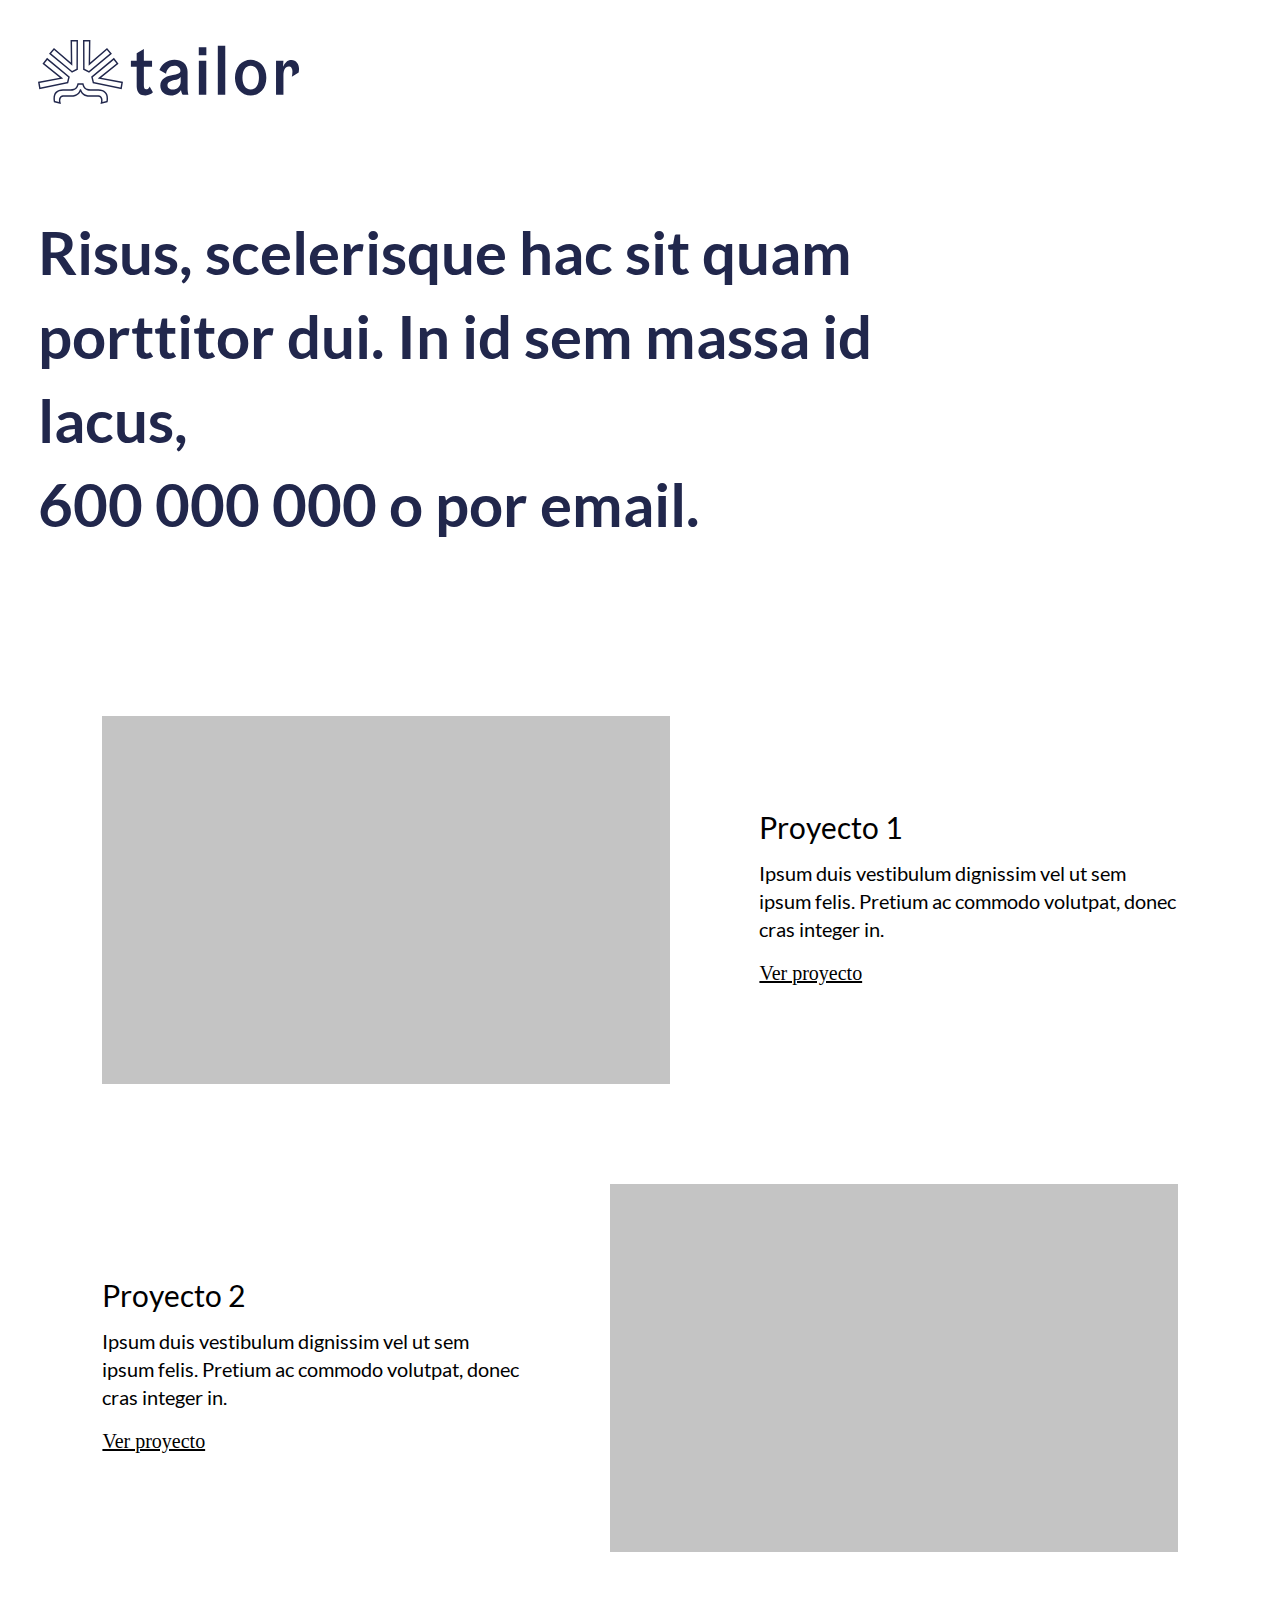
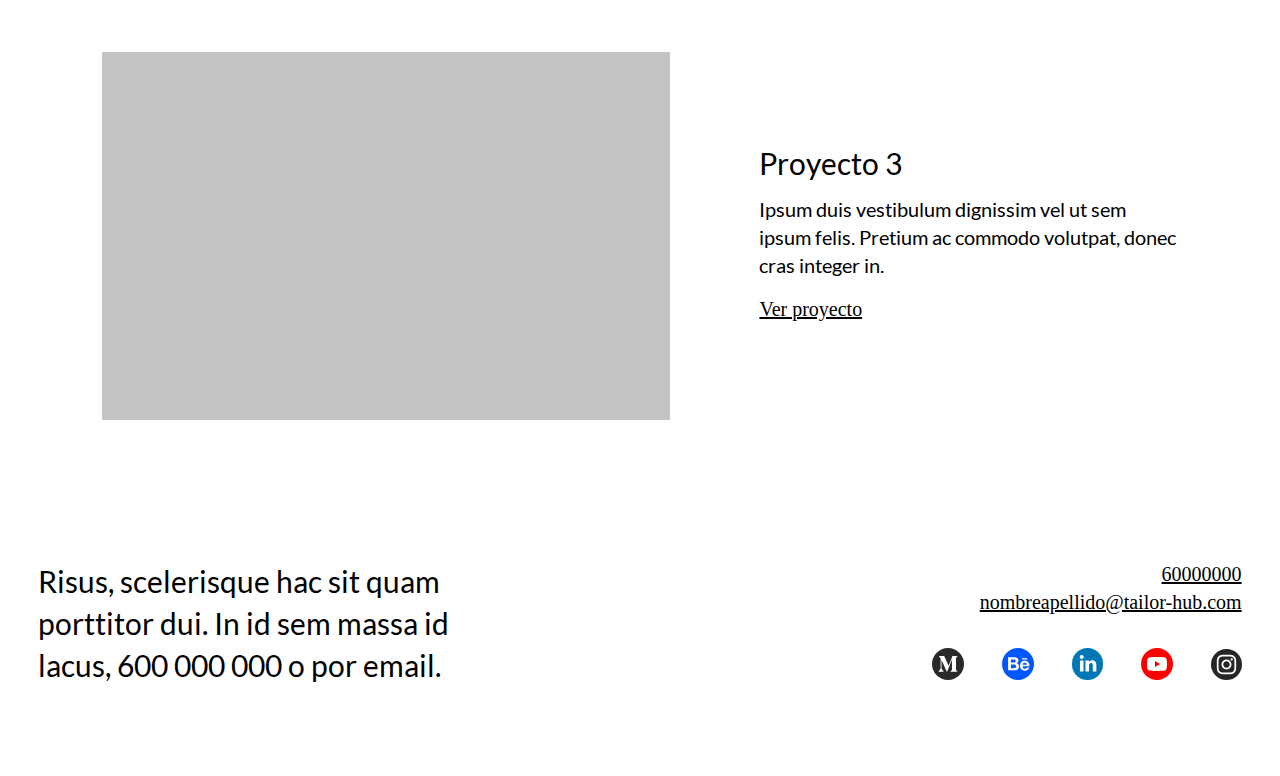
==== index.html @ 7ab332b4 "Desktop version" ====
<!DOCTYPE html>
<html lang="en">

<head>
  <meta charset="UTF-8">
  <meta name="viewport" content="width=device-width, initial-scale=1.0">
  <title>Portfolio</title>
  <link rel="stylesheet" href="css/style.css">
</head>

<body>
  <div class="logo-container">
    <img src="images/logo.svg" alt="portfolio-logo">
  </div>
  <div class="page-container">
    <h1>
      Risus, scelerisque hac sit quam porttitor dui. In id sem massa id lacus,
    </h1>
    <h2>
      600 000 000 o por email.
    </h2>
    <div class="projects-container">
      <div class="project">
        <div class="project-image">
          <img src="images/project.png" alt="project-image">
        </div>
        <div class="project-description description-right">
          <h3 class="project-title">
            Proyecto 1
          </h3>
          <p class="project-info">
            Ipsum duis vestibulum dignissim vel ut sem ipsum felis. Pretium ac commodo volutpat, donec cras integer in.
          </p>
          <a href="http://" target="_blank" rel="noopener noreferrer">
            Ver proyecto
          </a>
        </div>
      </div>

      <div class="project">
        <div class="project-description description-left">
          <h3 class="project-title">
            Proyecto 2
          </h3>
          <p class="project-info">
            Ipsum duis vestibulum dignissim vel ut sem ipsum felis. Pretium ac commodo volutpat, donec cras integer in.
          </p>
          <a href="http://" target="_blank" rel="noopener noreferrer">
            Ver proyecto
          </a>
        </div>
        <div class="project-image">
          <img src="images/project.png" alt="project-image">
        </div>
      </div>


      <div class="project">
        <div class="project-image">
          <img src="images/project.png" alt="project-image">
        </div>
        <div class="project-description description-right">
          <h3 class="project-title">
            Proyecto 3
          </h3>
          <p class="project-info">
            Ipsum duis vestibulum dignissim vel ut sem ipsum felis. Pretium ac commodo volutpat, donec cras integer in.
          </p>
          <a href="http://" target="_blank" rel="noopener noreferrer">
            Ver proyecto
          </a>
        </div>
      </div>
    </div>

    <footer>
      <div class="footer-description">
        <p class="footer-p">
          Risus, scelerisque hac sit quam porttitor dui. In id sem massa id lacus, 600 000 000 o por email. 
        </p>
      </div>

      <div class="footer-media">
        <div class="footer-links">
          <a class="footer-link" href="tel:60000000">60000000</a>
          <a class="footer-link" href="mailto:nombreapellido@tailor-hub.com">nombreapellido@tailor-hub.com</a>
        </div>
        <div class="media-links">
          <a href="http://" target="_blank" rel="noopener noreferrer">
            <img src="images/Medium.svg" alt="medium-link">
            <img src="images/Behance.svg" alt="behance-link">
            <img src="images/LinkedIn.svg" alt="linkedin-link">
            <img src="images/YouTube.svg" alt="youtube-link">
            <img src="images/Instagram.svg" alt="instagram-link">
          </a>
        </div>
      </div>
    </footer>
  </div>
</body>

</html>
---- css/style.css ----
* {
  box-sizing: border-box;
}

@font-face {
  font-family: "Lato-Bold";
  src: url("../fonts/Lato/Lato-Bold.ttf");
  font-weight: normal;
  font-display: swap;
}

@font-face {
  font-family: "Lato-Regular";
  src: url("../fonts/Lato/Lato-Regular.ttf");
  font-weight: normal;
  font-display: swap;
}

body {
  margin: 0;
  padding: 0;
  background: white;
}

img {
  object-fit: contain;
}

p, h1, h2, h3 {
  margin: 0
}

.logo-container{
  display: flex;
  width: 94%;
  margin: 0 auto;
  justify-content: flex-start;
  padding-top: 40px;
  max-width: 1440px;
}

.page-container {
  width: 94%;
  margin: 0 auto;
  margin-top: 106px;
  max-width: 1440px;
}

h1, h2{
  font-size: 60px;
  line-height: 84px;
  color: #21274C;
  font-family: "Lato-Bold";
  width: 80%;
}

.projects-container {
  margin: 170px 64px 0;
}

.project {
  display: flex;
  align-items: center;
}

.project:not(:first-child) {
  margin-top: 96px;
}

.project-image {
  flex: 1;
}

.description-right {
  margin-left: 89px;
}

.description-left {
  margin-right: 89px;
}

p {
  font-family: "Lato-Regular";
  font-size: 20px;
  line-height: 28px;
}

.project-title {
  font-size: 30px;
  line-height: 20px;
  font-weight: 500;
  font-family: "Lato-Regular";
  margin-bottom: 22px;
}

.project-info {
  margin-bottom: 16px;
}

a {
  font-size: 20px;
  line-height: 28px;
  color: black;
}

a:hover {
  font-weight: bold;
}

a:active {
  color: #7F7F7F;
}

a:visited {
  color: black;
}

footer {
  margin-top: 136px;
  display: flex;
  justify-content: space-between;
  padding-bottom: 89px;
}

.footer-p {
  font-size: 30px;
  line-height: 42px;
}

.footer-description {
  width: 40%;
}

.footer-link {
  display: block;
  text-align: right;
}

.media-links {
  margin-top: 32px;
  text-align: right;
}

.media-links a {
  text-decoration: none;
}

.media-links img {
  object-fit: cover;
}

.media-links img:not(:last-child) {
  margin-right: 33px;
}
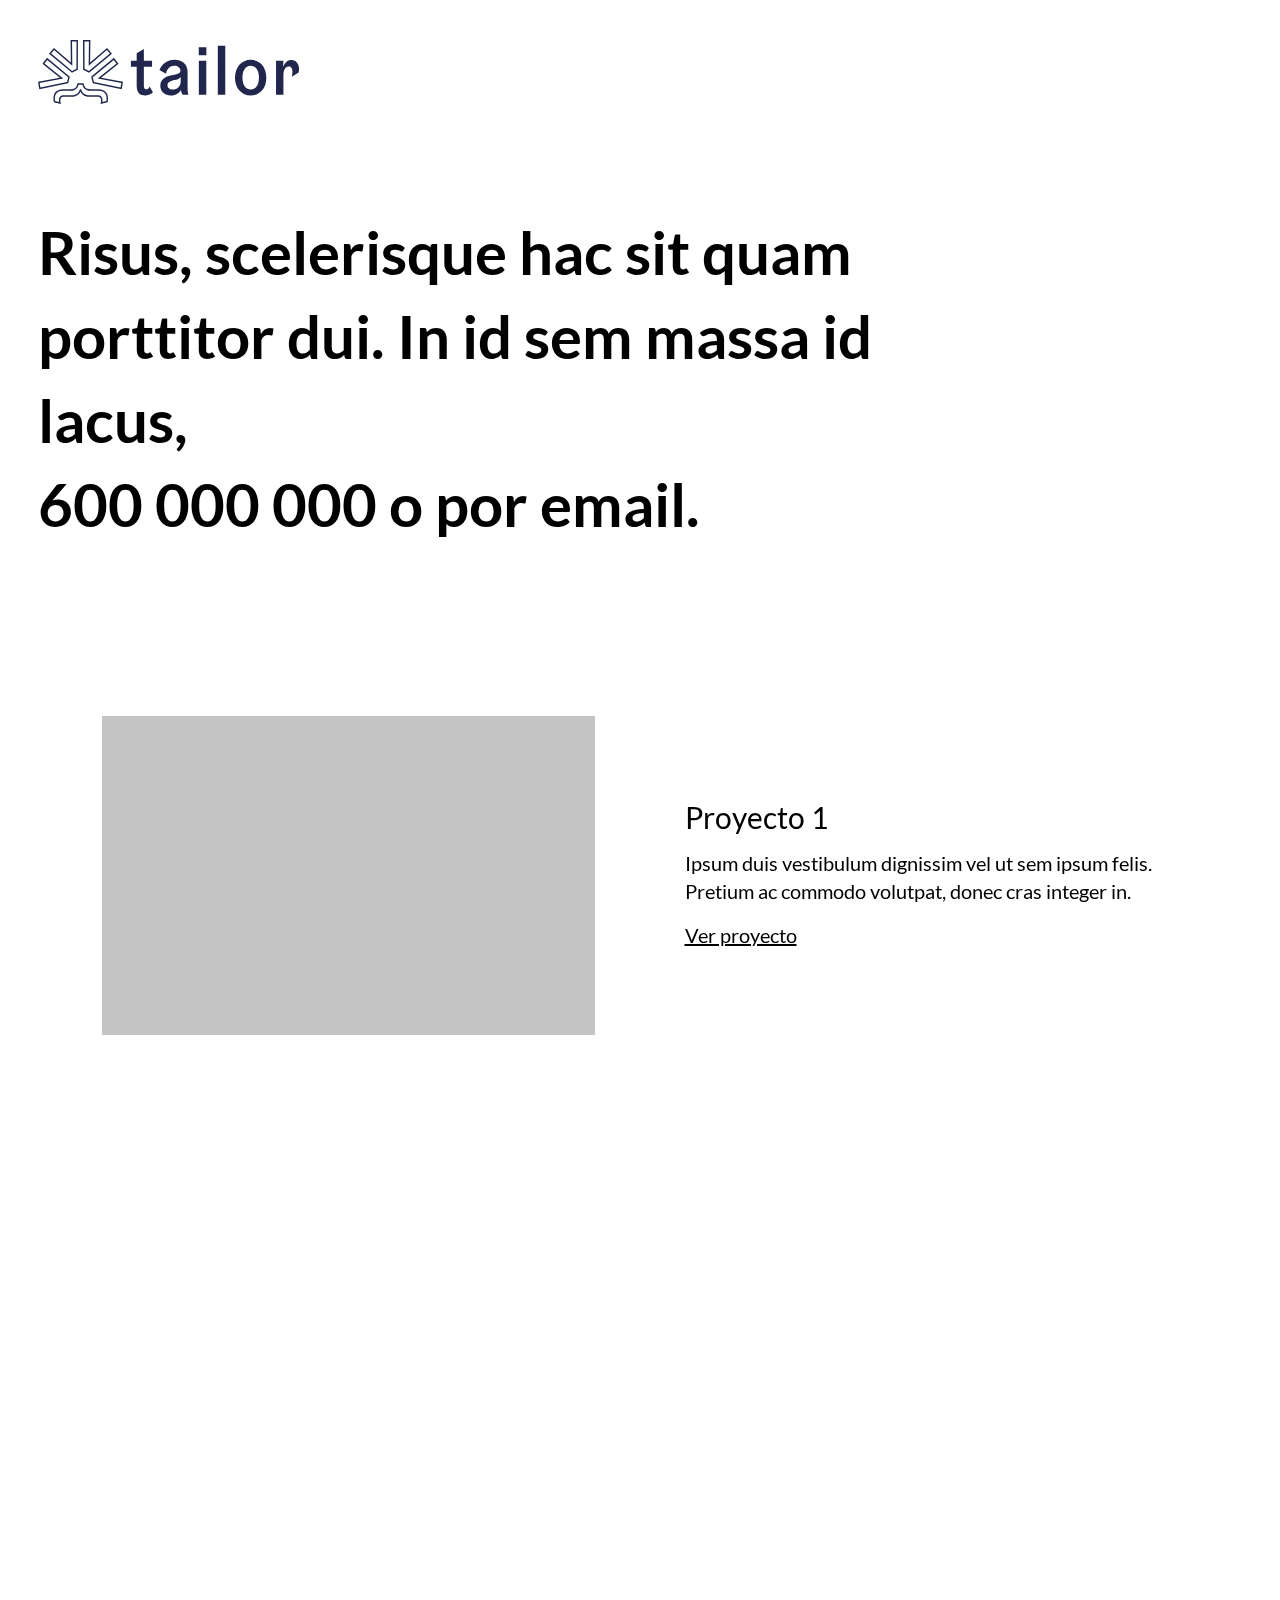
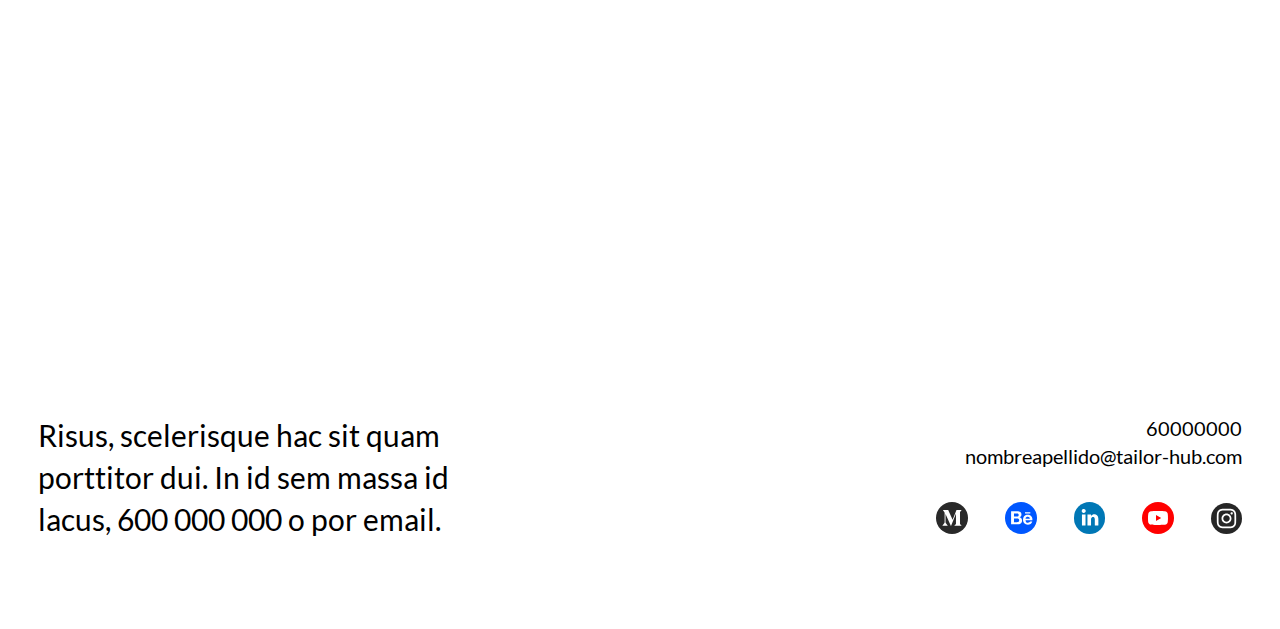
==== commit eb31c54b: "AOS added 🚀" ====
--- a/index.html
+++ b/index.html
@@ -5,6 +5,7 @@
   <meta charset="UTF-8">
   <meta name="viewport" content="width=device-width, initial-scale=1.0">
   <title>Portfolio</title>
+  <link href="https://unpkg.com/aos@2.3.1/dist/aos.css" rel="stylesheet">
   <link rel="stylesheet" href="css/style.css">
 </head>
 
@@ -20,7 +21,7 @@
       600 000 000 o por email.
     </h2>
     <div class="projects-container">
-      <div class="project">
+      <div class="project" data-aos="fade-up" data-aos-duration="2000">
         <div class="project-image">
           <img src="images/project.png" alt="project-image">
         </div>
@@ -37,7 +38,7 @@
         </div>
       </div>
 
-      <div class="project">
+      <div class="project" data-aos="fade-up" data-aos-duration="2000">
         <div class="project-description description-left">
           <h3 class="project-title">
             Proyecto 2
@@ -55,7 +56,7 @@
       </div>
 
 
-      <div class="project">
+      <div class="project" data-aos="fade-up" data-aos-duration="2000">
         <div class="project-image">
           <img src="images/project.png" alt="project-image">
         </div>
@@ -97,6 +98,12 @@
       </div>
     </footer>
   </div>
+
+
+  <script src="https://unpkg.com/aos@2.3.1/dist/aos.js"></script>
+  <script>
+    AOS.init();
+  </script>
 </body>
 
 </html>--- a/css/style.css
+++ b/css/style.css
@@ -24,6 +24,7 @@
 
 img {
   object-fit: contain;
+  max-width: 100%;
 }
 
 p, h1, h2, h3 {
@@ -49,7 +50,6 @@
 h1, h2{
   font-size: 60px;
   line-height: 84px;
-  color: #21274C;
   font-family: "Lato-Bold";
   width: 80%;
 }
@@ -63,12 +63,12 @@
   align-items: center;
 }
 
+.project-image, .project-description {
+  width: 50%;
+}
+
 .project:not(:first-child) {
   margin-top: 96px;
-}
-
-.project-image {
-  flex: 1;
 }
 
 .description-right {
@@ -98,6 +98,7 @@
 }
 
 a {
+  font-family: "Lato-Regular";
   font-size: 20px;
   line-height: 28px;
   color: black;
@@ -134,6 +135,7 @@
 .footer-link {
   display: block;
   text-align: right;
+  text-decoration: none;
 }
 
 .media-links {
@@ -151,4 +153,134 @@
 
 .media-links img:not(:last-child) {
   margin-right: 33px;
+}
+
+@media only screen and (max-width: 415px) {
+  .logo-container{
+    display: flex;
+    width: 96%;
+    margin: 0 auto;
+    justify-content: flex-start;
+    padding-top: 16px;
+  }
+
+  img {
+    max-width: 100%;
+  }
+
+  .logo-container img{
+    width: 130px;
+    height: 32px;
+  }
+  
+  .page-container {
+    width: 96%;
+    margin: 0 auto;
+    margin-top: 48px;
+    max-width: 100%;
+  }
+
+  h1, h2 {
+    font-size: 20px;
+    line-height: 28px;
+    width: 100%;
+  }
+
+  .projects-container {
+    margin: 58px 0px 0;
+  }
+
+  .project {
+    display: flex;
+    align-items: center;
+    flex-wrap: wrap;
+  }
+
+  .project-image {
+    width: 100%;
+    order: -1;
+  }
+  .project-description {
+    width: 100%;
+    padding: 24px 8px 0;
+  }
+  
+  .project:not(:first-child) {
+    margin-top: 48px;
+  }
+  
+  .description-right {
+    margin-left: 0;
+  }
+  
+  .description-left {
+    margin-right: 0px;
+  }
+
+  .project-title {
+    font-size: 20px;
+    line-height: 20px;
+    font-weight: 500;
+    font-family: "Lato-Regular";
+    margin-bottom: 16px;
+  }
+  
+  p {
+    font-family: "Lato-Regular";
+    font-size: 16px;
+    line-height: 22px;
+  }
+
+  .project-info {
+    margin-bottom: 24px;
+  }
+
+  .project-description a {
+    font-size: 14px;
+    line-height: 28px;
+  }
+
+  footer {
+    flex-wrap: wrap;
+    margin-top: 100px;
+    padding-bottom: 24px;
+  }
+
+  .footer-description, .footer-media {
+    width: 100%;
+  }
+
+  .footer-p {
+    font-size: 20px;
+    line-height: 26px;
+  }
+
+  .footer-links {
+    margin-top: 25px;
+  }
+
+  .footer-link {
+    display: block;
+    text-align: left;
+    font-size: 16px;
+    line-height: 28px;
+  }
+
+  .media-links {
+    margin-top: 32px;
+    text-align: right;
+    text-align: center;
+  }
+  
+  .media-links a {
+    text-decoration: none;
+  }
+  
+  .media-links img {
+    object-fit: cover;
+  }
+  
+  .media-links img:not(:last-child) {
+    margin-right: 33px;
+  }
 }